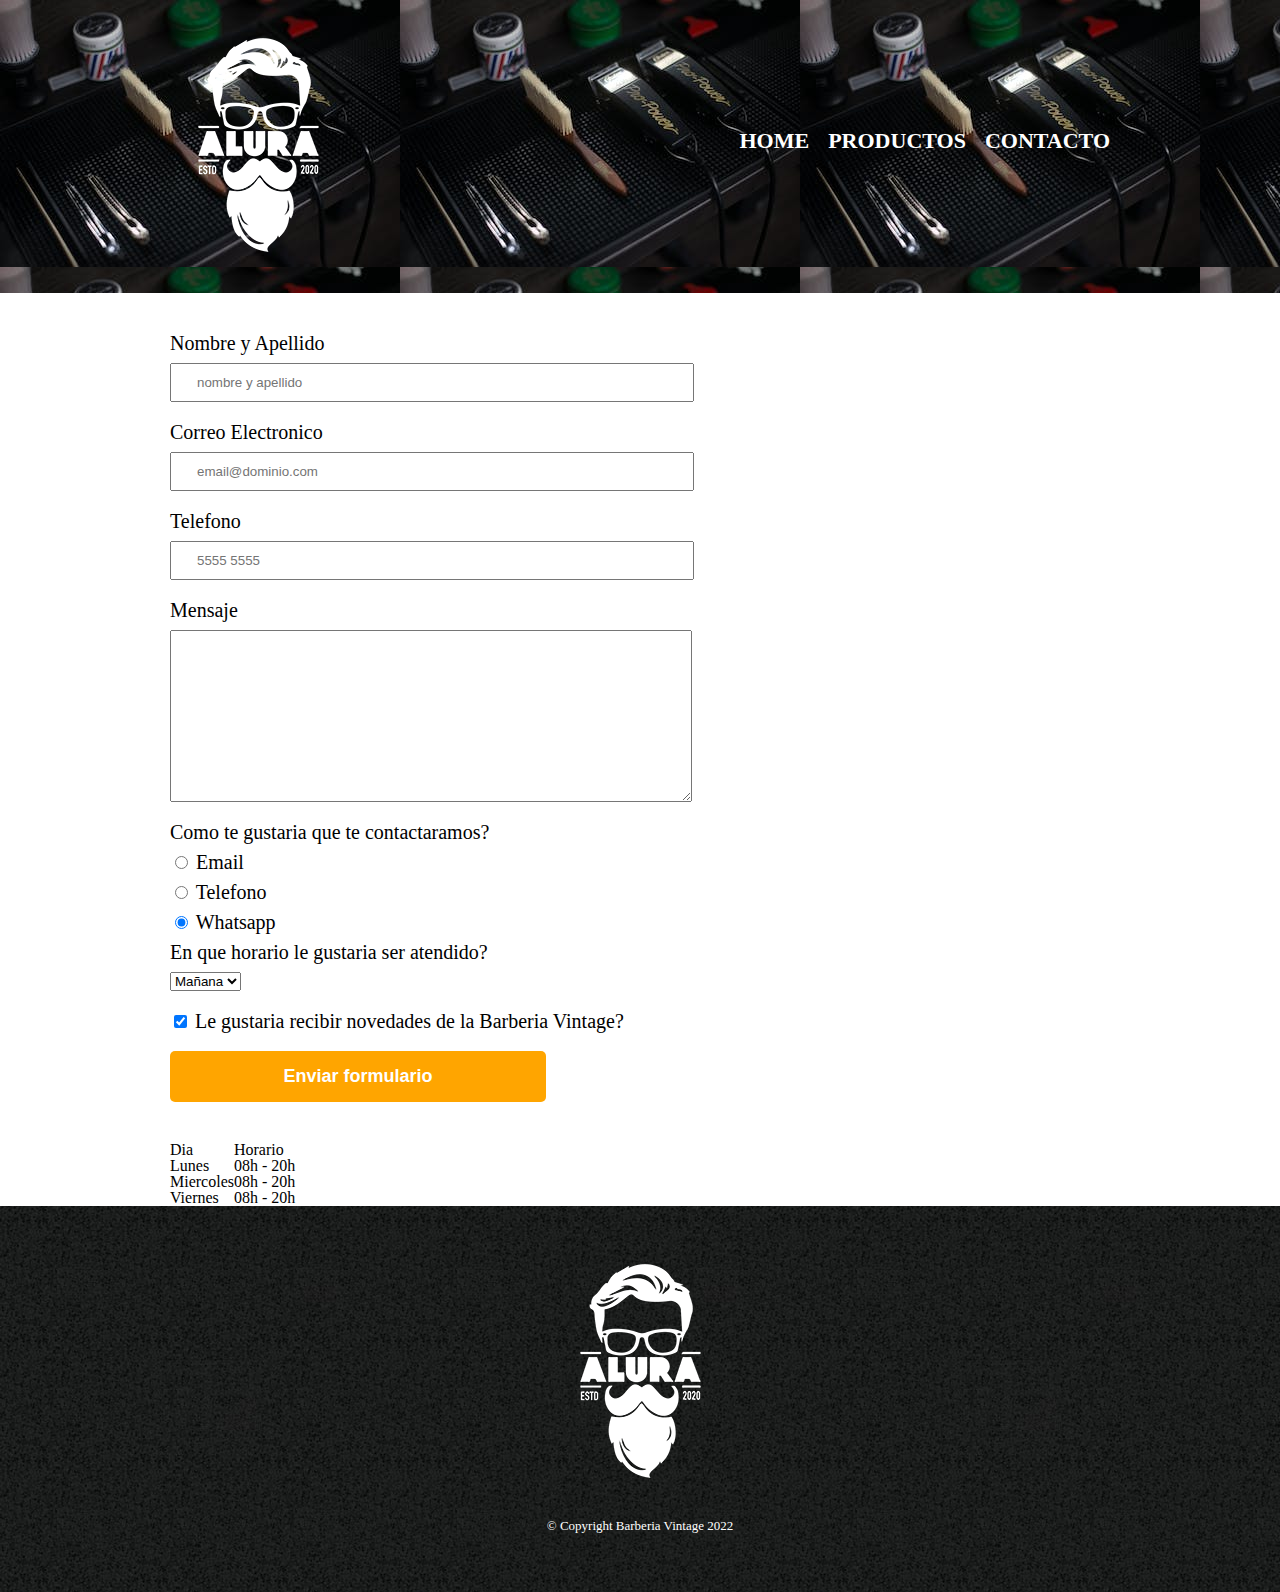
==== contacto.html @ 4f425b39 "add table en contacto.html" ====
<!DOCTYPE html>
<html lang="en">
<head>
    <meta charset="UTF-8">
    <meta http-equiv="X-UA-Compatible" content="IE=edge">
    <meta name="viewport" content="width=device-width, initial-scale=1.0">
    <link rel="stylesheet" href="reset.css">
    <link rel="stylesheet" href="style.css">
    <title>Contacto</title>
</head>
<body>
    <header>

        <div class="caja">
            <picture id="nav-logo"> <a href="/index.html"> <img src="/imagenes/logo-blanco.png" alt="logo-blanco"> </a> </picture>
            <nav>
                <ul >
                    <li> <a href="/index.html">Home</a> </li>
                    <li> <a href="/productos.html">Productos</a> </li>
                    <li> <a href="/contacto.html">Contacto</a> </li>
                </ul>
            </nav>
        </div>
    </header>

    <main class="contacto">

        <form action="">
            <label for="nombreapellido">Nombre y Apellido</label>
            <input type="text" id="nombreapellido" class="inputh-padron" required placeholder="nombre y apellido">

            <label for="correoelectronico">Correo Electronico</label>
            <input type="email" id="correoelectronico" class="inputh-padron" required placeholder="email@dominio.com">

            <label for="telefono">Telefono</label>
            <input type="tel" id="Telefono" class="inputh-padron" required placeholder="5555 5555">


            <label for="Mensaje">Mensaje</label>
            <textarea name="Mensaje" id="Mensaje" cols="70" rows="10" class="inputh-padron"></textarea>


            <fieldset class="radio">

                <legend>Como te gustaria que te contactaramos?</legend>

                <label for="radio-email"> <input type="radio" value="email" name="contacto" id="radio-email"> Email</label>
                

                <label for="radio-telefono"> <input type="radio" value="telefono" name="contacto" id="radio-telefono"> Telefono</label>
            

                <label for="radio-whasapp"> <input type="radio" value="whatsapp" name="contacto" id="radio-email" checked=""> Whatsapp</label>

            </fieldset>

            <fieldset>
                <legend>En que horario le gustaria ser atendido?</legend>
                <select name="" id="">  
                    <option value="">Mañana</option>
                    <option value="">Tarde</option>
                    <option value="">Noche</option>
                </select>    
            </fieldset>
            
            <label for="" class="checkbox"> 
                <input type="checkbox" name="" id="" checked>
                Le gustaria recibir novedades de la Barberia Vintage?
            </label>

            <input type="submit" value="Enviar formulario" class="enviar">

        </form>

        <table>
            <tr>
                <td>Dia</td>
                <td>Horario</td>
            </tr>
            <tr>
                <td>Lunes</td>
                <td>08h - 20h</td>
            </tr><tr>
                <td>Miercoles</td>
                <td>08h - 20h</td>
            </tr><tr>
                <td>Viernes</td>
                <td>08h - 20h</td>
            </tr>
        </table>

    </main>

    <footer>
        <img src="/imagenes/logo-blanco.png" alt="logo logo-blanco">
        <p class="copyright"> &copy Copyright Barberia Vintage 2022</p>

    </footer>
</body>
</html>
---- style.css ----
/* aqui va el HEADER */

header {
    background-image: url("/imagenes/pexels-photo-1570806.jpeg");
    padding: 20px 0;
}

.caja {
    width: 940px;
    position: relative;
    margin: 0 auto;
}

nav {
    position: absolute;
    top: 110px;
    right: 0;
}

nav li {
    display: inline-block;
    margin: 0 0 0 15px;
}

nav a {
    text-transform: uppercase;
    color: white;
    font-weight: bold;
    font-size: 22px;
    text-decoration: none;

}

nav a:hover {
    color: #c78c19;
    text-decoration: underline;
}


/*  MAIN PRODUCTOS */

.productos {
    width: 940px;
    margin: 0 auto;
    padding: 50px;
}

.productos li {
    display: inline-block;
    text-align: center;
    width: 30%;
    vertical-align: top;
    margin: 0 1.5%;
    padding: 30px 20px;
    box-sizing: border-box;
    border: 2px solid black;
    border-radius: 10px;

}

.productos li:hover {
    border-color: #c78c19;
    font-size: 38px;
}

.productos li:active {
    border-color: #088c19;
}

.productos h2 {
    font-size: 30px;
    font-weight: bold;
}

.productos li:hover h2 {
    font-size: 33px;
}

.producto-descripcion {
    font-size: 18px;
}

.producto-precio {
    font-size: 20px;
    font-weight: bold;
    margin-top: 10px;
}


/* MAIN CONTACTO */

.contacto {
    width: 940px;
    margin: 0 auto;
}

form {
    margin: 40px 0;
}

form label, form legend {
    display: block;
    font-size: 20px;
    margin: 0 0 10px;
}

.inputh-padron {
    display: block;
    margin: 0 0 20px;
    padding: 10px 25px;
    width: 50%;
}

.checkbox {
    margin: 20px 0;
}

.enviar {
    width: 40%;
    padding: 15px 0;
    font-size: 18px;
    font-weight: bold;
    color: white;
    background-color: orange;
    border: none;
    border-radius: 5px;
    transition: 1s all;
    cursor: pointer;

}

.enviar:hover {
    background: darkorange;
    transform: scale(1.2);
}


/* aqui va el FOOTER */
footer {
    text-align: center;
    background-image: url("/imagenes/bg.jpg");
    padding: 40px;
}

.copyright {
    color: white;
    font-size: 13px;
    margin: 20px;

}
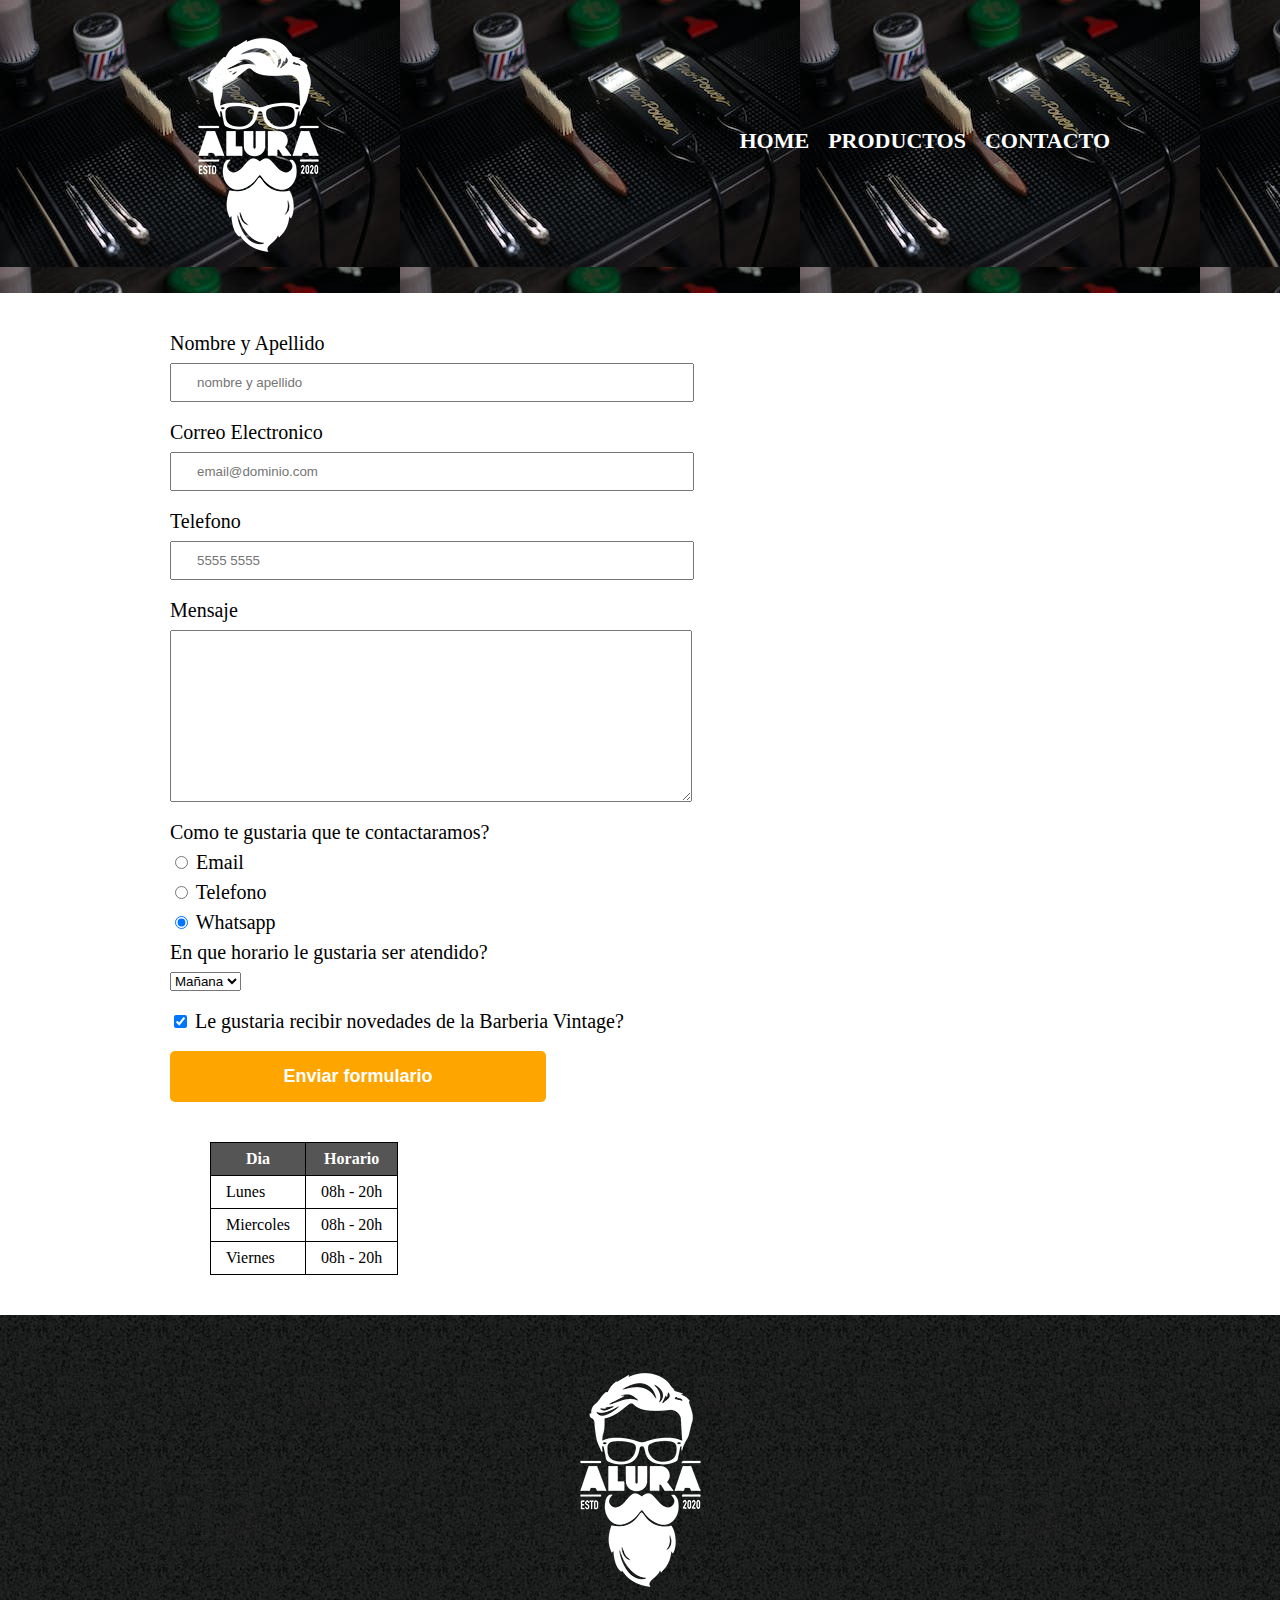
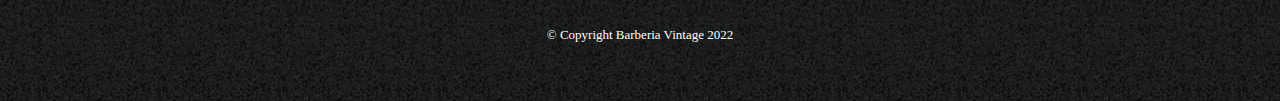
==== commit 67e01dd1: "contact html end" ====
--- a/contacto.html
+++ b/contacto.html
@@ -73,20 +73,25 @@
         </form>
 
         <table>
-            <tr>
-                <td>Dia</td>
-                <td>Horario</td>
-            </tr>
-            <tr>
-                <td>Lunes</td>
-                <td>08h - 20h</td>
-            </tr><tr>
-                <td>Miercoles</td>
-                <td>08h - 20h</td>
-            </tr><tr>
-                <td>Viernes</td>
-                <td>08h - 20h</td>
-            </tr>
+            <thead>
+                <tr>
+                    <th>Dia</th>
+                    <th>Horario</th>
+                </tr>
+            </thead>
+            <tbody>
+                <tr>
+                    <td>Lunes</td>
+                    <td>08h - 20h</td>
+                </tr><tr>
+                    <td>Miercoles</td>
+                    <td>08h - 20h</td>
+                </tr><tr>
+                    <td>Viernes</td>
+                    <td>08h - 20h</td>
+                </tr>
+            </tbody>
+            
         </table>
 
     </main>
--- a/style.css
+++ b/style.css
@@ -138,6 +138,22 @@
 }
 
 
+table {
+    margin: 40px 40px;
+}
+
+thead {
+    background: #555555;
+    color: white;
+    font-weight: bold;
+}
+
+td , th {
+    border: 1px solid #000000;
+    padding: 8px 15px;
+}
+
+
 /* aqui va el FOOTER */
 footer {
     text-align: center;
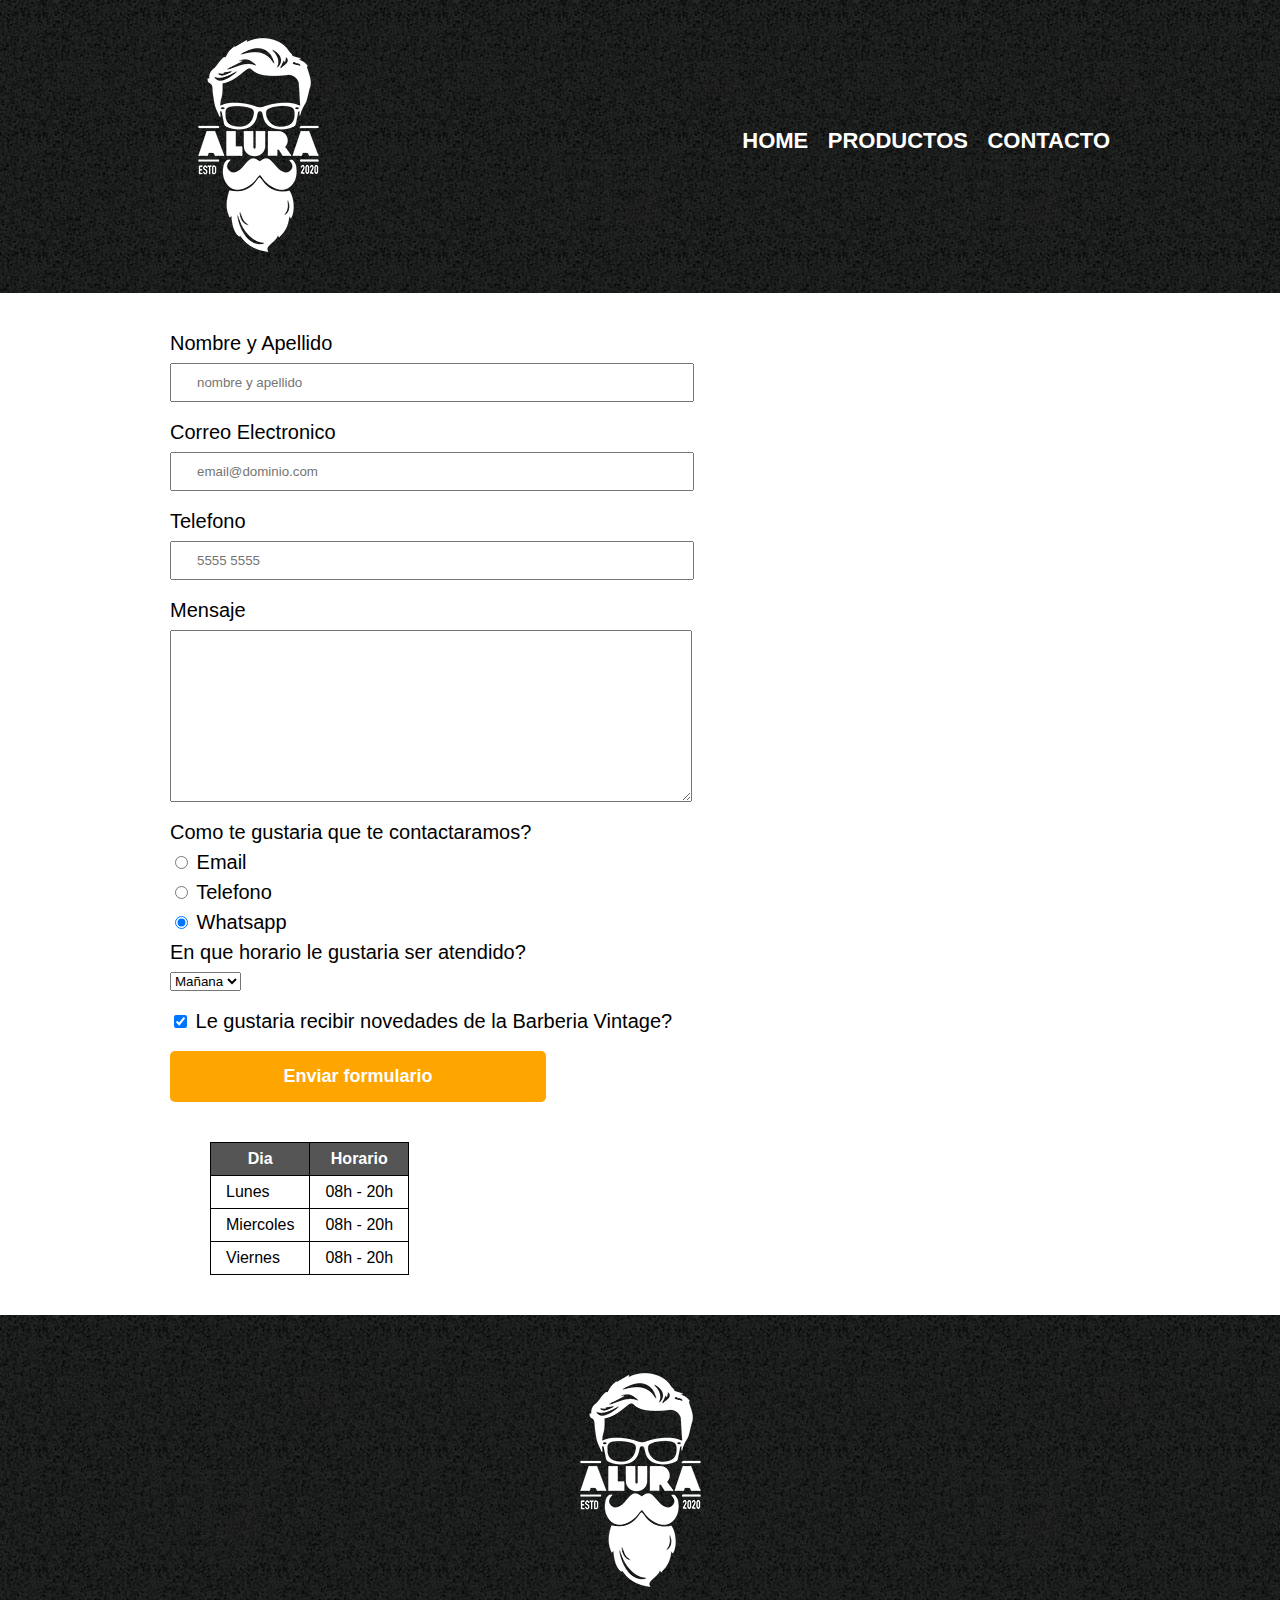
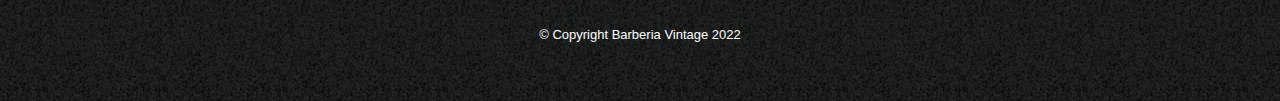
==== commit d6b88154: "fix src" ====
--- a/contacto.html
+++ b/contacto.html
@@ -12,12 +12,12 @@
     <header>
 
         <div class="caja">
-            <picture id="nav-logo"> <a href="/index.html"> <img src="/imagenes/logo-blanco.png" alt="logo-blanco"> </a> </picture>
+            <picture id="nav-logo"> <a href="index.html"> <img src="/imagenes/logo-blanco.png" alt="logo-blanco"> </a> </picture>
             <nav>
                 <ul >
-                    <li> <a href="/index.html">Home</a> </li>
-                    <li> <a href="/productos.html">Productos</a> </li>
-                    <li> <a href="/contacto.html">Contacto</a> </li>
+                    <li> <a href="index.html">Home</a> </li>
+                    <li> <a href="productos.html">Productos</a> </li>
+                    <li> <a href="contacto.html">Contacto</a> </li>
                 </ul>
             </nav>
         </div>
@@ -97,7 +97,7 @@
     </main>
 
     <footer>
-        <img src="/imagenes/logo-blanco.png" alt="logo logo-blanco">
+        <img src="imagenes/logo-blanco.png" alt="logo logo-blanco">
         <p class="copyright"> &copy Copyright Barberia Vintage 2022</p>
 
     </footer>
--- a/style.css
+++ b/style.css
@@ -1,10 +1,14 @@
+body {
+    font-family: 'Montserrat', sans-serif;
+    font-family: 'Roboto', sans-serif;
+}
 
 
 
 /* aqui va el HEADER */
 
 header {
-    background-image: url("/imagenes/pexels-photo-1570806.jpeg");
+    background-image: url("imagenes/bg.jpg");
     padding: 20px 0;
 }
 
@@ -37,6 +41,125 @@
 nav a:hover {
     color: #c78c19;
     text-decoration: underline;
+}
+
+/* MAIN INDEX */
+
+
+.banner {
+    width: 100%;
+}
+
+.principal {
+    background-color: #fefefe;
+    padding: 3em 0;
+    width: 940px;
+    margin: 0 auto;
+}
+
+.title-principal {
+    text-align: center;
+    font-size: 2em;
+    margin: 0 0 1em;
+    clear: left;
+}
+
+
+.principal p {
+    margin: 0 0 1rem;
+
+}
+
+.principal em strong {
+    color: black;
+    font-weight: bold;
+}
+
+.utencilios {
+    width: 120px;
+    float: left;
+    margin: 0 20px 20px 0;
+}
+
+#mision {
+    font-size: 20px;
+}
+
+.mapa {
+    padding: 3em 0;
+    background: linear-gradient(#fefefe,#888888);
+}
+
+.mapa p {
+    margin: 0 0 2em;
+    text-align: center;
+}
+
+.mapa-contenido {
+    width: auto;
+    margin: 0 auto;
+}
+
+
+.diferenciales {
+    background-color: #888;
+    padding: 3em 0;
+}
+
+.title-center {
+    text-align: center;
+    font-size: 2em;
+    padding-bottom: 20px;
+}
+
+.diferenciales ul {
+    display: inline-block;
+    vertical-align: top;
+    width: 20%;
+    margin-right: 15%;
+}
+
+.contenido-diferenciales {
+    width: 640px;
+    margin: 0 auto;
+}
+
+.lista-diferenciales {
+    width: 40%;
+    display: inline-block;
+    vertical-align: top;
+}
+
+.items {
+    line-height: 1.5;
+}
+
+.items::before {
+    content: "★" ;
+}
+
+.items:first-child {
+    font-weight: bold;
+}
+
+.imagen-diferenciales {
+    width: 60%;
+    transition: 400ms;
+    box-shadow: 10px 5px 15px 5px black;
+}
+
+.imagen-diferenciales:hover {
+    opacity: 0.5;
+}
+
+.items {
+    font-style: italic;
+}
+
+.video {
+    width: 560px;
+    padding-top: 3em;
+    margin: 1em auto;
 }
 
 
@@ -166,4 +289,30 @@
     font-size: 13px;
     margin: 20px;
 
+}
+
+@media screen and (max-width:640px) {
+
+    h1{
+        text-align: center;
+    }
+    nav{
+        position: static;
+    }
+
+    .caja, .principal, .mapa, .mapa-contenido, .diferenciales, .contenido-diferenciales, .video, .contacto {
+        width: auto;
+    }
+    .lista-diferenciales, .imagen-diferenciales {
+        width: 100%;
+    }
+    .lista-diferenciales {
+            padding-bottom: 3em;
+    }
+
+    .productos, .productos li {
+        width: 100%;
+
+    }
+
 }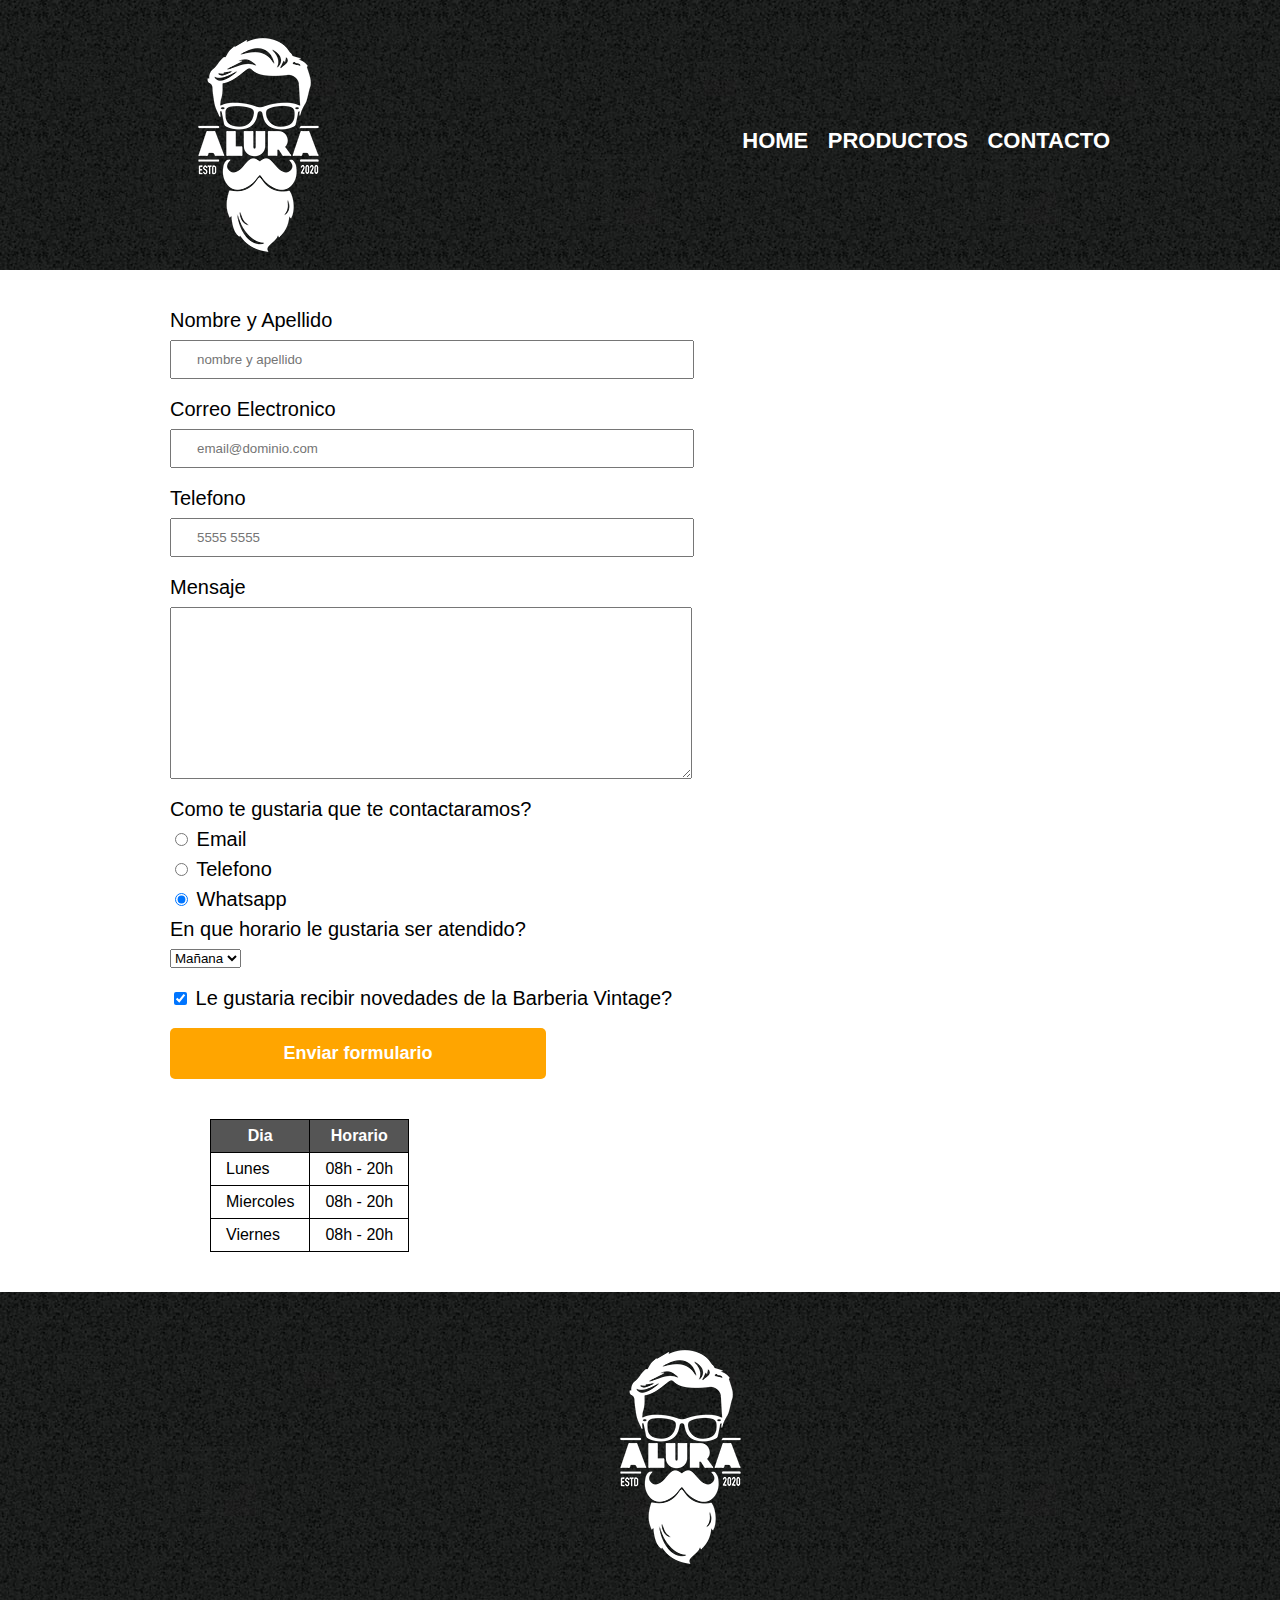
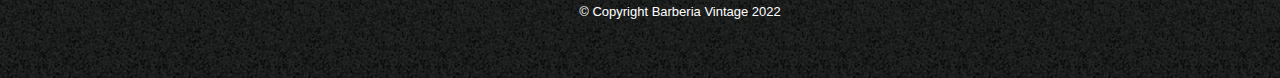
==== commit 688af454: "fixing" ====
--- a/contacto.html
+++ b/contacto.html
@@ -12,7 +12,7 @@
     <header>
 
         <div class="caja">
-            <picture id="nav-logo"> <a href="index.html"> <img src="/imagenes/logo-blanco.png" alt="logo-blanco"> </a> </picture>
+            <picture id="nav-logo"> <a href="index.html"> <img src="imagenes/logo-blanco.png" alt="logo-blanco"> </a> </picture>
             <nav>
                 <ul >
                     <li> <a href="index.html">Home</a> </li>
--- a/style.css
+++ b/style.css
@@ -10,6 +10,8 @@
 header {
     background-image: url("imagenes/bg.jpg");
     padding: 20px 0;
+    width: 100%;
+    height: 230px;
 }
 
 .caja {
@@ -280,8 +282,9 @@
 /* aqui va el FOOTER */
 footer {
     text-align: center;
-    background-image: url("/imagenes/bg.jpg");
+    background-image: url("imagenes/bg.jpg");
     padding: 40px;
+    width: 100%;
 }
 
 .copyright {
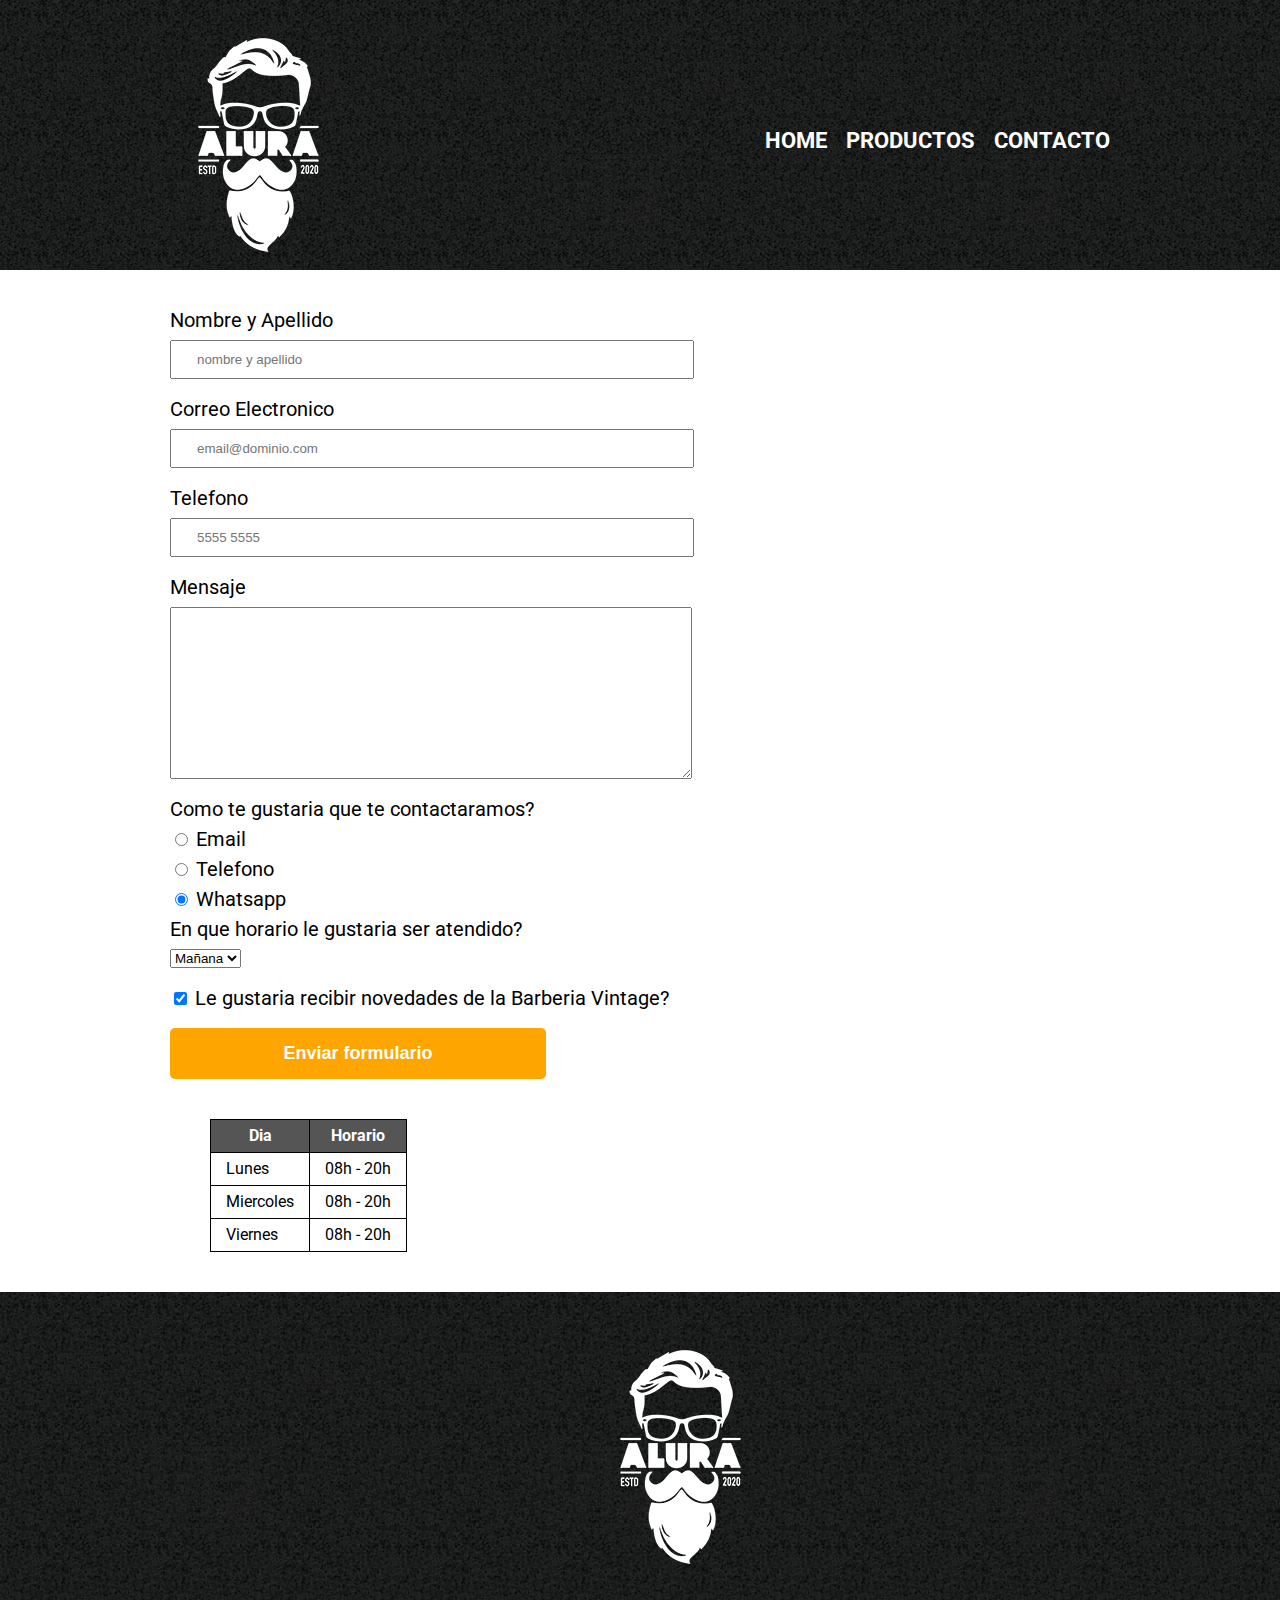
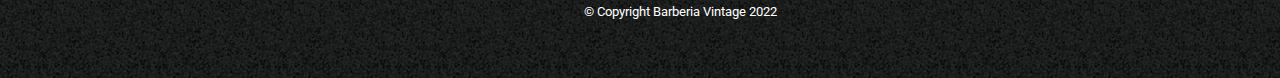
==== commit 425299c6: "links" ====
--- a/contacto.html
+++ b/contacto.html
@@ -1,18 +1,20 @@
 <!DOCTYPE html>
-<html lang="en">
+<html lang="es">
 <head>
     <meta charset="UTF-8">
     <meta http-equiv="X-UA-Compatible" content="IE=edge">
     <meta name="viewport" content="width=device-width, initial-scale=1.0">
+    <link rel="preconnect" href="https://fonts.googleapis.com"><link rel="preconnect" href="https://fonts.gstatic.com" crossorigin><link href="https://fonts.googleapis.com/css2?family=Montserrat:wght@300&family=Roboto:wght@100&display=swap" rel="stylesheet">
     <link rel="stylesheet" href="reset.css">
     <link rel="stylesheet" href="style.css">
     <title>Contacto</title>
 </head>
 <body>
+
     <header>
 
         <div class="caja">
-            <picture id="nav-logo"> <a href="index.html"> <img src="imagenes/logo-blanco.png" alt="logo-blanco"> </a> </picture>
+            <picture id="nav-logo"> <a href="index.html"> <img src="imagenes/logo-blanco.png" alt=""> </a> </picture>
             <nav>
                 <ul >
                     <li> <a href="index.html">Home</a> </li>
@@ -22,6 +24,7 @@
             </nav>
         </div>
     </header>
+
 
     <main class="contacto">
 
